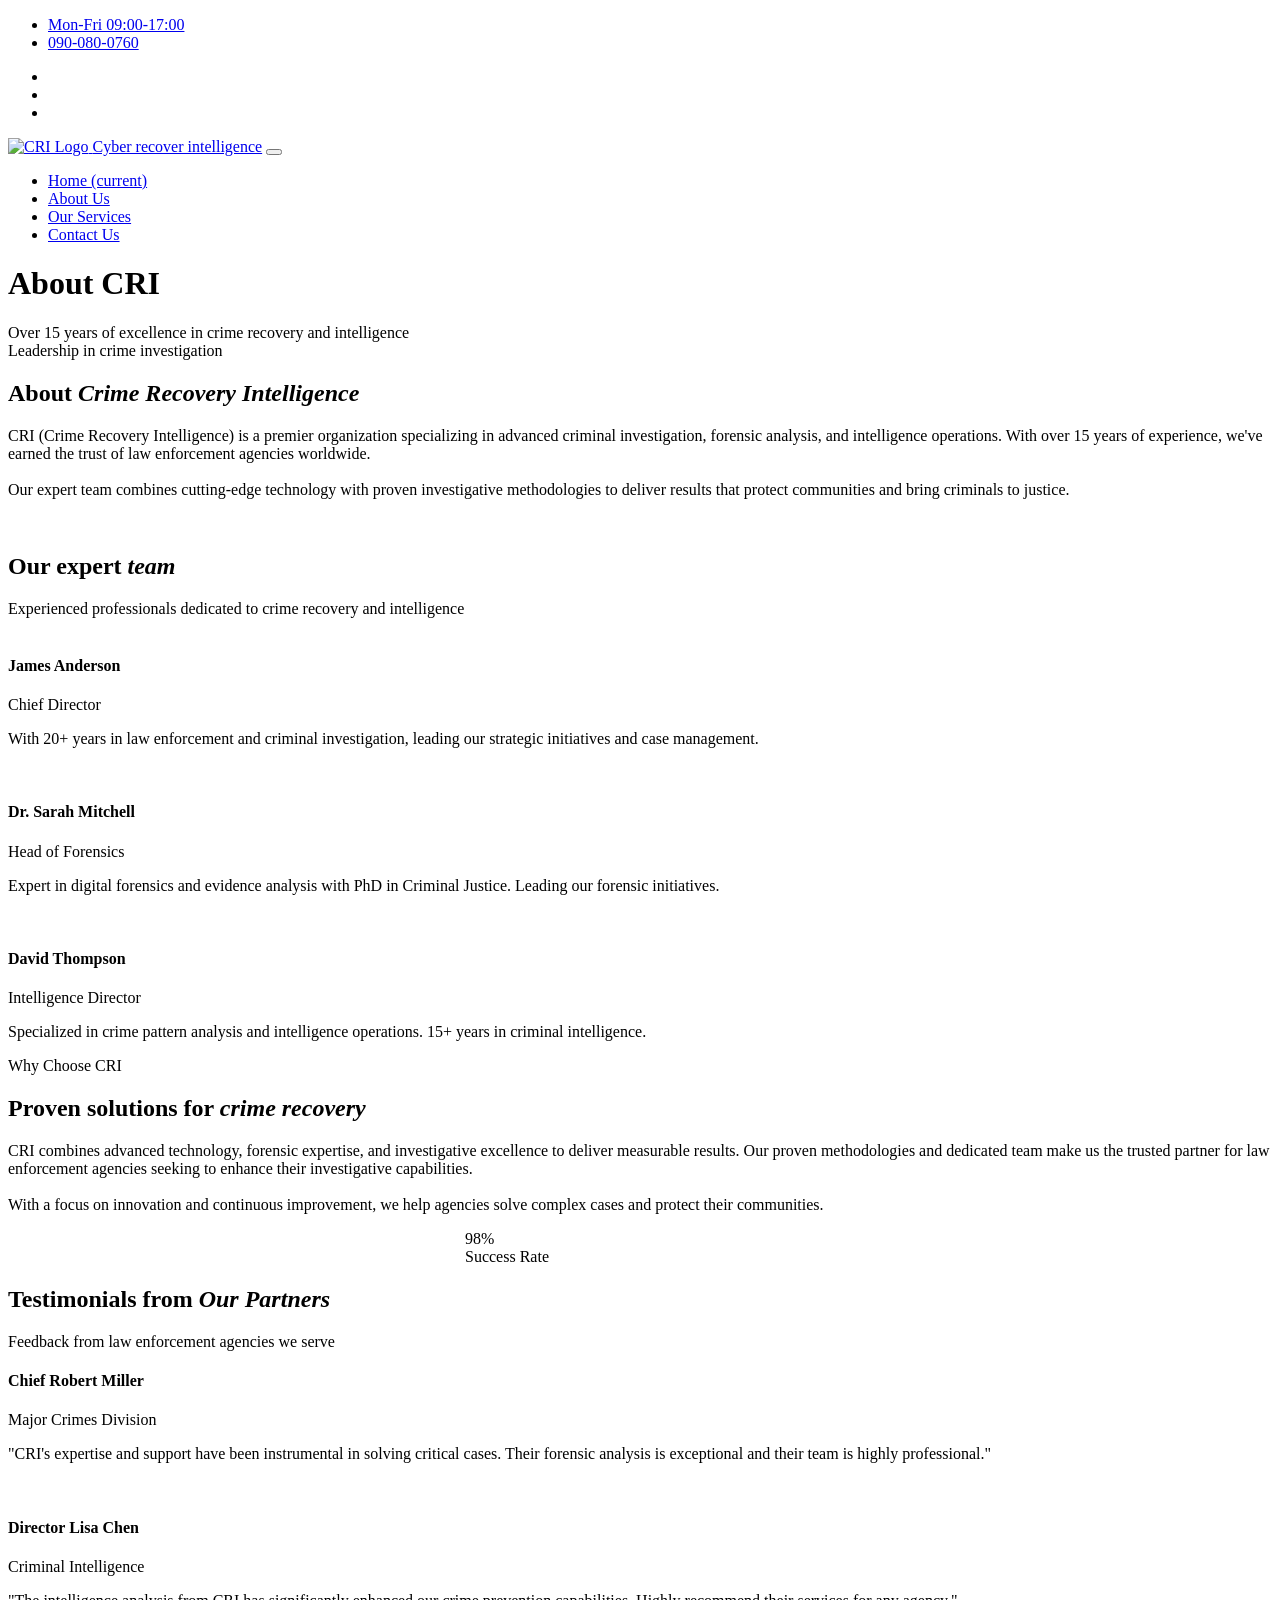
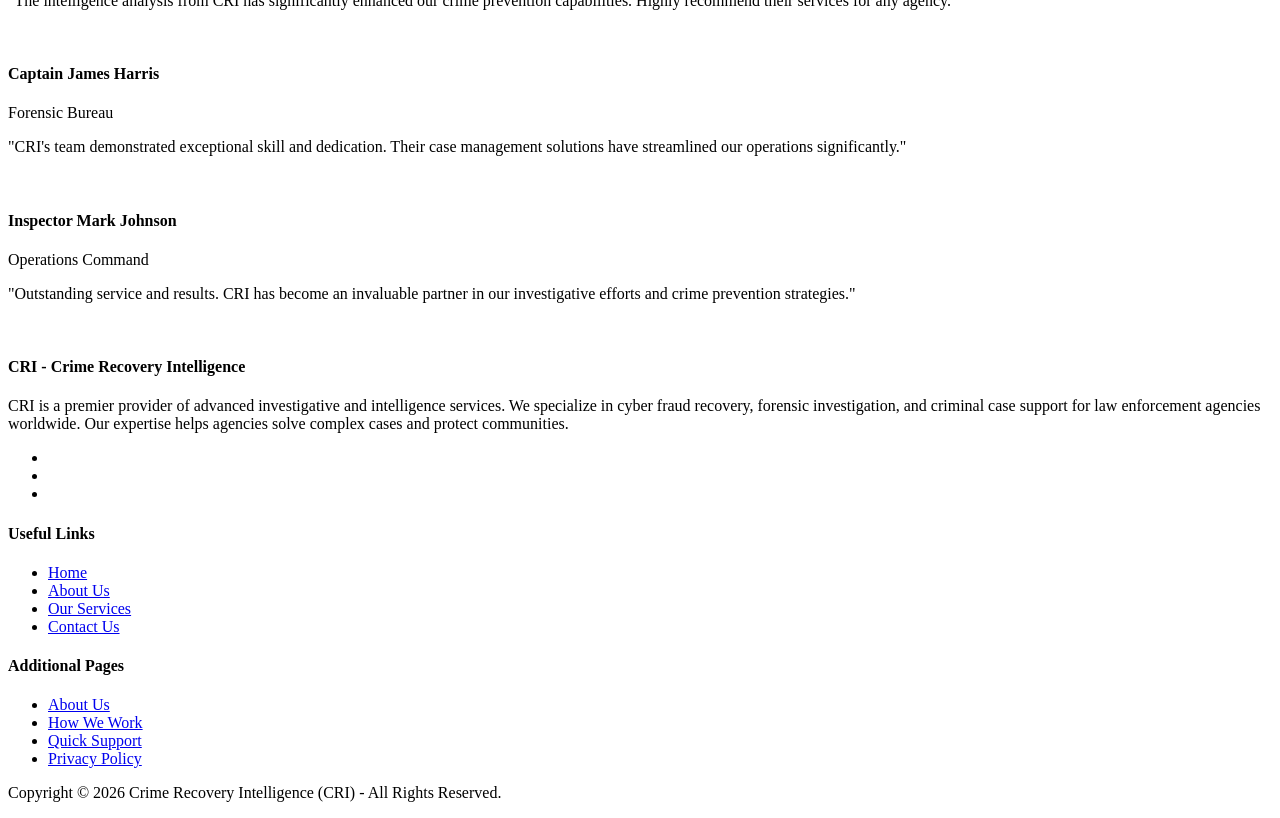
==== about.html @ 2ee02336 "Add files via upload" ====
<!DOCTYPE html>
<html lang="en">

  <head>

    <meta charset="utf-8">
    <meta name="viewport" content="width=device-width, initial-scale=1, shrink-to-fit=no">
    <meta name="description" content="Learn about CRI - Crime Recovery Intelligence and our expertise in criminal investigation.">
    <meta name="author" content="CRI">
    <link href="https://fonts.googleapis.com/css?family=Poppins:100,200,300,400,500,600,700,800,900&display=swap" rel="stylesheet">
    <link rel="icon" type="image/svg+xml" href="assets/images/logo.svg">

    <title>About CRI - Crime Recovery Intelligence</title>

    <!-- Bootstrap core CSS -->
    <link href="vendor/bootstrap/css/bootstrap.min.css" rel="stylesheet">

    <!-- Additional CSS Files -->
    <link rel="stylesheet" href="assets/css/fontawesome.css">
    <link rel="stylesheet" href="assets/css/templatemo-finance-business.css">
    <link rel="stylesheet" href="assets/css/owl.css">
<!--

CRI - Crime Recovery Intelligence
-->
  </head>

  <body>

    <!-- ***** Preloader Start ***** -->
    <div id="preloader">
        <div class="jumper">
            <div></div>
            <div></div>
            <div></div>
        </div>
    </div>  
    <!-- ***** Preloader End ***** -->

    <!-- Header -->
    <div class="sub-header">
      <div class="container">
        <div class="row">
          <div class="col-md-8 col-xs-12">
            <ul class="left-info">
              <li><a href="#"><i class="fa fa-clock-o"></i>Mon-Fri 09:00-17:00</a></li>
              <li><a href="#"><i class="fa fa-phone"></i>090-080-0760</a></li>
            </ul>
          </div>
          <div class="col-md-4">
            <ul class="right-icons">
              <li><a href="#"><i class="fa fa-facebook"></i></a></li>
              <li><a href="#"><i class="fa fa-twitter"></i></a></li>
              <li><a href="#"><i class="fa fa-linkedin"></i></a></li>
              
            </ul>
          </div>
        </div>
      </div>
    </div>
    
    <header class="">
      <nav class="navbar navbar-expand-lg">
        <div class="container">
          <a class="navbar-brand" href="index.html"><img src="assets/images/logo.svg" alt="CRI Logo"> <span>Cyber recover intelligence</span></a>
          <button class="navbar-toggler" type="button" data-toggle="collapse" data-target="#navbarResponsive" aria-controls="navbarResponsive" aria-expanded="false" aria-label="Toggle navigation">
            <span class="navbar-toggler-icon"></span>
          </button>
          <div class="collapse navbar-collapse" id="navbarResponsive">
            <ul class="navbar-nav ml-auto">
              <li class="nav-item">
                <a class="nav-link" href="index.html">Home
                  <span class="sr-only">(current)</span>
                </a>
              </li>
              <li class="nav-item active">
                <a class="nav-link" href="about.html">About Us</a>
              </li>
              <li class="nav-item">
                <a class="nav-link" href="services.html">Our Services</a>
              </li>
              <li class="nav-item">
                <a class="nav-link" href="contact.html">Contact Us</a>
              </li>
              
            </ul>
          </div>
        </div>
      </nav>
    </header>

    <!-- Page Content -->
    <div class="page-heading header-text">
      <div class="container">
        <div class="row">
          <div class="col-md-12">
            <h1>About CRI</h1>
            <span>Over 15 years of excellence in crime recovery and intelligence</span>
          </div>
        </div>
      </div>
    </div>

    <div class="more-info about-info">
      <div class="container">
        <div class="row">
          <div class="col-md-12">
            <div class="more-info-content">
              <div class="row">
                <div class="col-md-6 align-self-center">
                  <div class="right-content">
                    <span>Leadership in crime investigation</span>
                    <h2>About <em>Crime Recovery Intelligence</em></h2>
                    <p>CRI (Crime Recovery Intelligence) is a premier organization specializing in advanced criminal investigation, forensic analysis, and intelligence operations. With over 15 years of experience, we've earned the trust of law enforcement agencies worldwide. 
                    <br><br>Our expert team combines cutting-edge technology with proven investigative methodologies to deliver results that protect communities and bring criminals to justice.</p>
                    </div>
                </div>
                <div class="col-md-6">
                  <div class="left-image">
                    <img src="assets/images/about-image.jpg" alt="">
                  </div>
                </div>
              </div>
            </div>
          </div>
        </div>
      </div>
    </div>

    <div class="team">
      <div class="container">
        <div class="row">
          <div class="col-md-12">
            <div class="section-heading">
              <h2>Our expert <em>team</em></h2>
              <span>Experienced professionals dedicated to crime recovery and intelligence</span>
            </div>
          </div>
          <div class="col-md-4">
            <div class="team-item">
              <img src="assets/images/team_01.jpg" alt="">
              <div class="down-content">
                <h4>James Anderson</h4>
                <span>Chief Director</span>
                <p>With 20+ years in law enforcement and criminal investigation, leading our strategic initiatives and case management.</p>
              </div>
            </div>
          </div>
          <div class="col-md-4">
            <div class="team-item">
              <img src="assets/images/team_02.jpg" alt="">
              <div class="down-content">
                <h4>Dr. Sarah Mitchell</h4>
                <span>Head of Forensics</span>
                <p>Expert in digital forensics and evidence analysis with PhD in Criminal Justice. Leading our forensic initiatives.</p>
              </div>
            </div>
          </div>
          <div class="col-md-4">
            <div class="team-item">
              <img src="assets/images/team_03.jpg" alt="">
              <div class="down-content">
                <h4>David Thompson</h4>
                <span>Intelligence Director</span>
                <p>Specialized in crime pattern analysis and intelligence operations. 15+ years in criminal intelligence.</p>
              </div>
            </div>
          </div>
        </div>
      </div>
    </div>

    <div class="fun-facts">
      <div class="container">
        <div class="row align-items-center">
          <div class="col-md-6">
            <div class="left-content">
              <span>Why Choose CRI</span>
              <h2>Proven solutions for <em>crime recovery</em></h2>
              <p>CRI combines advanced technology, forensic expertise, and investigative excellence to deliver measurable results. Our proven methodologies and dedicated team make us the trusted partner for law enforcement agencies seeking to enhance their investigative capabilities. 
              <br><br>With a focus on innovation and continuous improvement, we help agencies solve complex cases and protect their communities.</p>
            </div>
          </div>
          <div class="col-md-6">
            <div class="count-area-content" style="max-width: 350px; margin: 0 auto;">
              <div class="count-digit">98%</div>
              <div class="count-title">Success Rate</div>
            </div>
          </div>
        </div>
      </div>
    </div>

    <div class="testimonials">
      <div class="container">
        <div class="row">
          <div class="col-md-12">
            <div class="section-heading">
              <h2>Testimonials from <em>Our Partners</em></h2>
              <span>Feedback from law enforcement agencies we serve</span>
            </div>
          </div>
          <div class="col-md-12">
            <div class="owl-testimonials owl-carousel">
              
              <div class="testimonial-item">
                <div class="inner-content">
                  <h4>Chief Robert Miller</h4>
                  <span>Major Crimes Division</span>
                  <p>"CRI's expertise and support have been instrumental in solving critical cases. Their forensic analysis is exceptional and their team is highly professional."</p>
                </div>
                <img src="http://placehold.it/60x60" alt="">
              </div>
              
              <div class="testimonial-item">
                <div class="inner-content">
                  <h4>Director Lisa Chen</h4>
                  <span>Criminal Intelligence</span>
                  <p>"The intelligence analysis from CRI has significantly enhanced our crime prevention capabilities. Highly recommend their services for any agency."</p>
                </div>
                <img src="http://placehold.it/60x60" alt="">
              </div>
              
              <div class="testimonial-item">
                <div class="inner-content">
                  <h4>Captain James Harris</h4>
                  <span>Forensic Bureau</span>
                  <p>"CRI's team demonstrated exceptional skill and dedication. Their case management solutions have streamlined our operations significantly."</p>
                </div>
                <img src="http://placehold.it/60x60" alt="">
              </div>
              
              <div class="testimonial-item">
                <div class="inner-content">
                  <h4>Inspector Mark Johnson</h4>
                  <span>Operations Command</span>
                  <p>"Outstanding service and results. CRI has become an invaluable partner in our investigative efforts and crime prevention strategies."</p>
                </div>
                <img src="http://placehold.it/60x60" alt="">
              </div>
              
            </div>
          </div>
        </div>
      </div>
    </div>

    <!-- Footer Starts Here -->
    <footer>
      <div class="container">
        <div class="row">
          <div class="col-md-3 footer-item">
            <h4>CRI - Crime Recovery Intelligence</h4>
            <p>CRI is a premier provider of advanced investigative and intelligence services. We specialize in cyber fraud recovery, forensic investigation, and criminal case support for law enforcement agencies worldwide. Our expertise helps agencies solve complex cases and protect communities.</p>
            <ul class="social-icons">
              <li><a rel="nofollow" href="https://fb.com" target="_blank"><i class="fa fa-facebook"></i></a></li>
              <li><a href="#"><i class="fa fa-twitter"></i></a></li>
              <li><a href="#"><i class="fa fa-linkedin"></i></a></li>
              
            </ul>
          </div>
          <div class="col-md-3 footer-item">
            <h4>Useful Links</h4>
            <ul class="menu-list">
              <li><a href="index.html">Home</a></li>
              <li><a href="about.html">About Us</a></li>
              <li><a href="services.html">Our Services</a></li>
              <li><a href="contact.html">Contact Us</a></li>
            </ul>
          </div>
          <div class="col-md-3 footer-item">
            <h4>Additional Pages</h4>
            <ul class="menu-list">
              <li><a href="#">About Us</a></li>
              <li><a href="#">How We Work</a></li>
              <li><a href="#">Quick Support</a></li>
              <li><a href="assets/images/privacy%20policy.pdf" target="_blank" rel="noopener">Privacy Policy</a></li>
            </ul>
          </div>
        </div>
      </div>
    </footer>
    
    <div class="sub-footer">
      <div class="container">
        <div class="row">
          <div class="col-md-12">
            <p>Copyright &copy; 2026 Crime Recovery Intelligence (CRI) - All Rights Reserved.</p>
          </div>
        </div>
      </div>
    </div>

    <!-- Bootstrap core JavaScript -->
    <script src="vendor/jquery/jquery.min.js"></script>
    <script src="vendor/bootstrap/js/bootstrap.bundle.min.js"></script>

    <!-- Additional Scripts -->
    <script src="assets/js/custom.js"></script>
    <script src="assets/js/owl.js"></script>
    <script src="assets/js/slick.js"></script>
    <script src="assets/js/accordions.js"></script>

    <script language = "text/Javascript"> 
      cleared[0] = cleared[1] = cleared[2] = 0; //set a cleared flag for each field
      function clearField(t){                   //declaring the array outside of the
      if(! cleared[t.id]){                      // function makes it static and global
          cleared[t.id] = 1;  // you could use true and false, but that's more typing
          t.value='';         // with more chance of typos
          t.style.color='#fff';
          }
      }
    </script>

  </body>
</html>
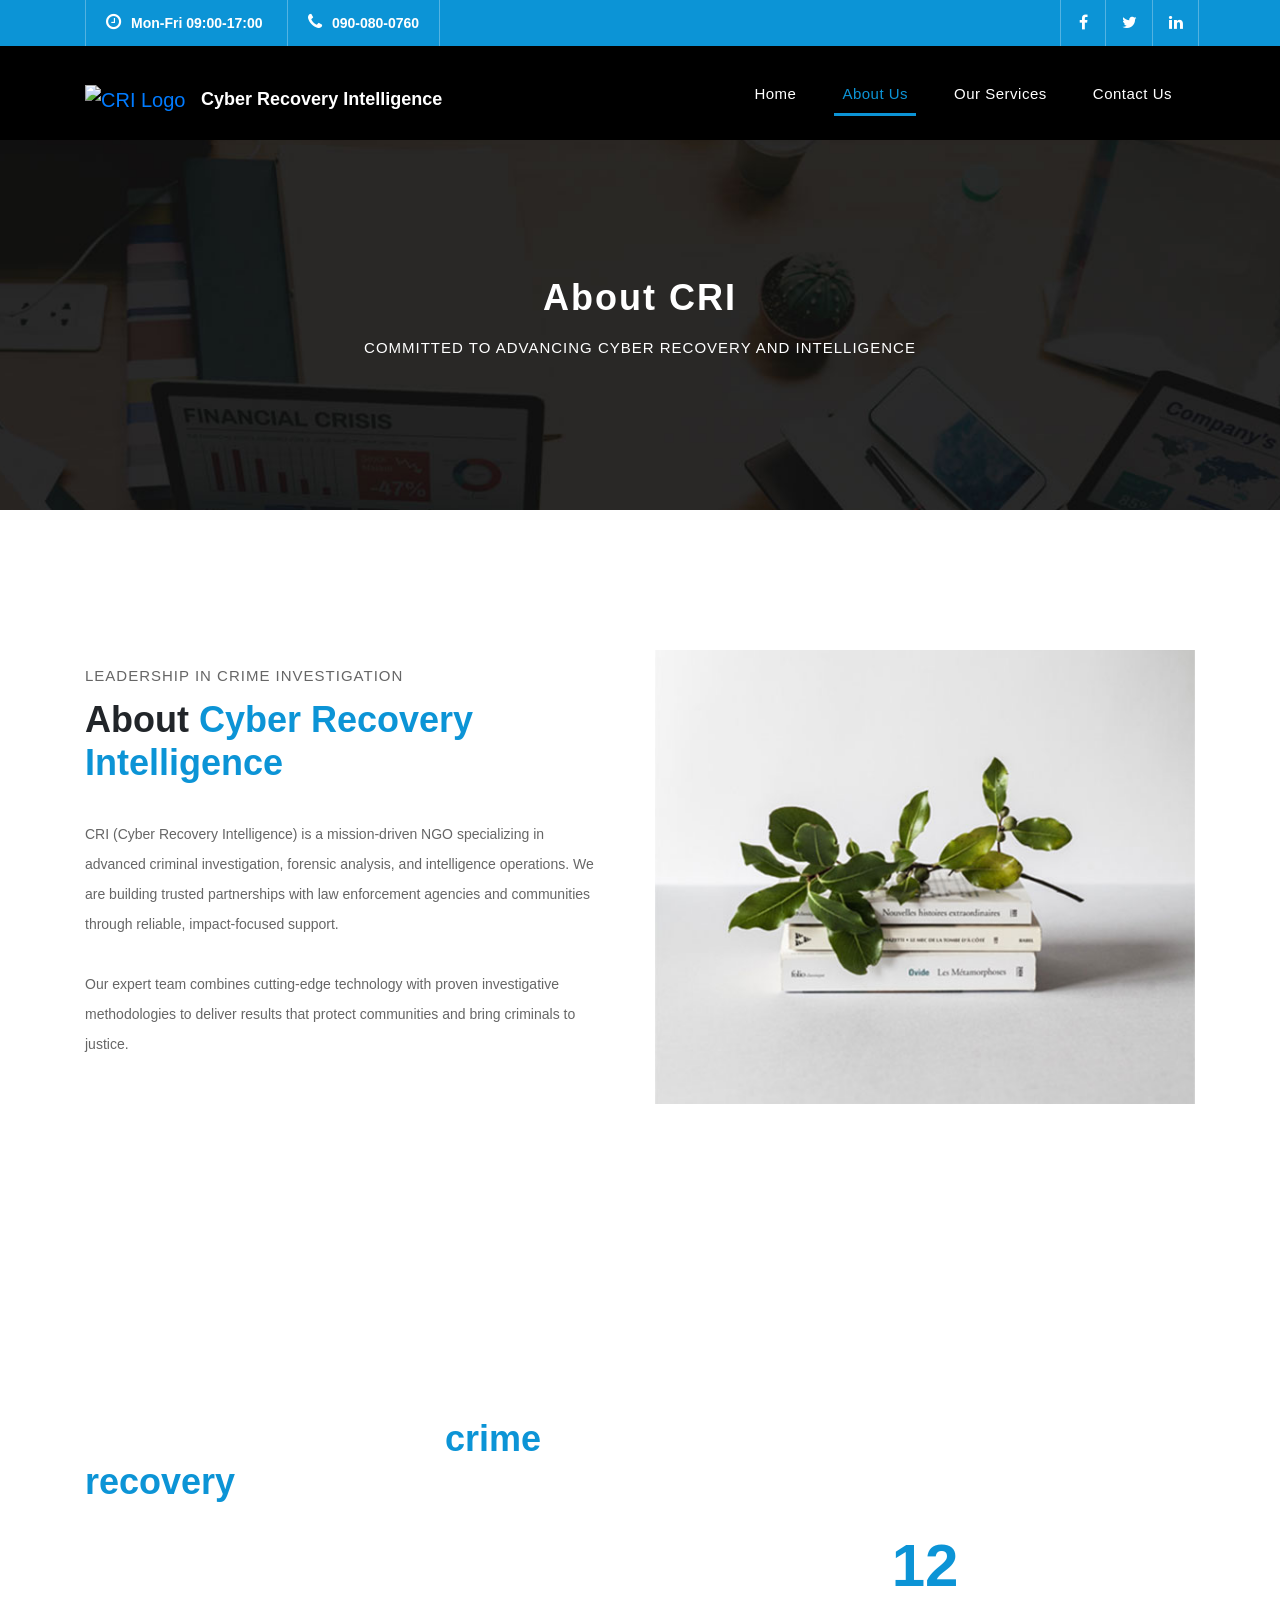
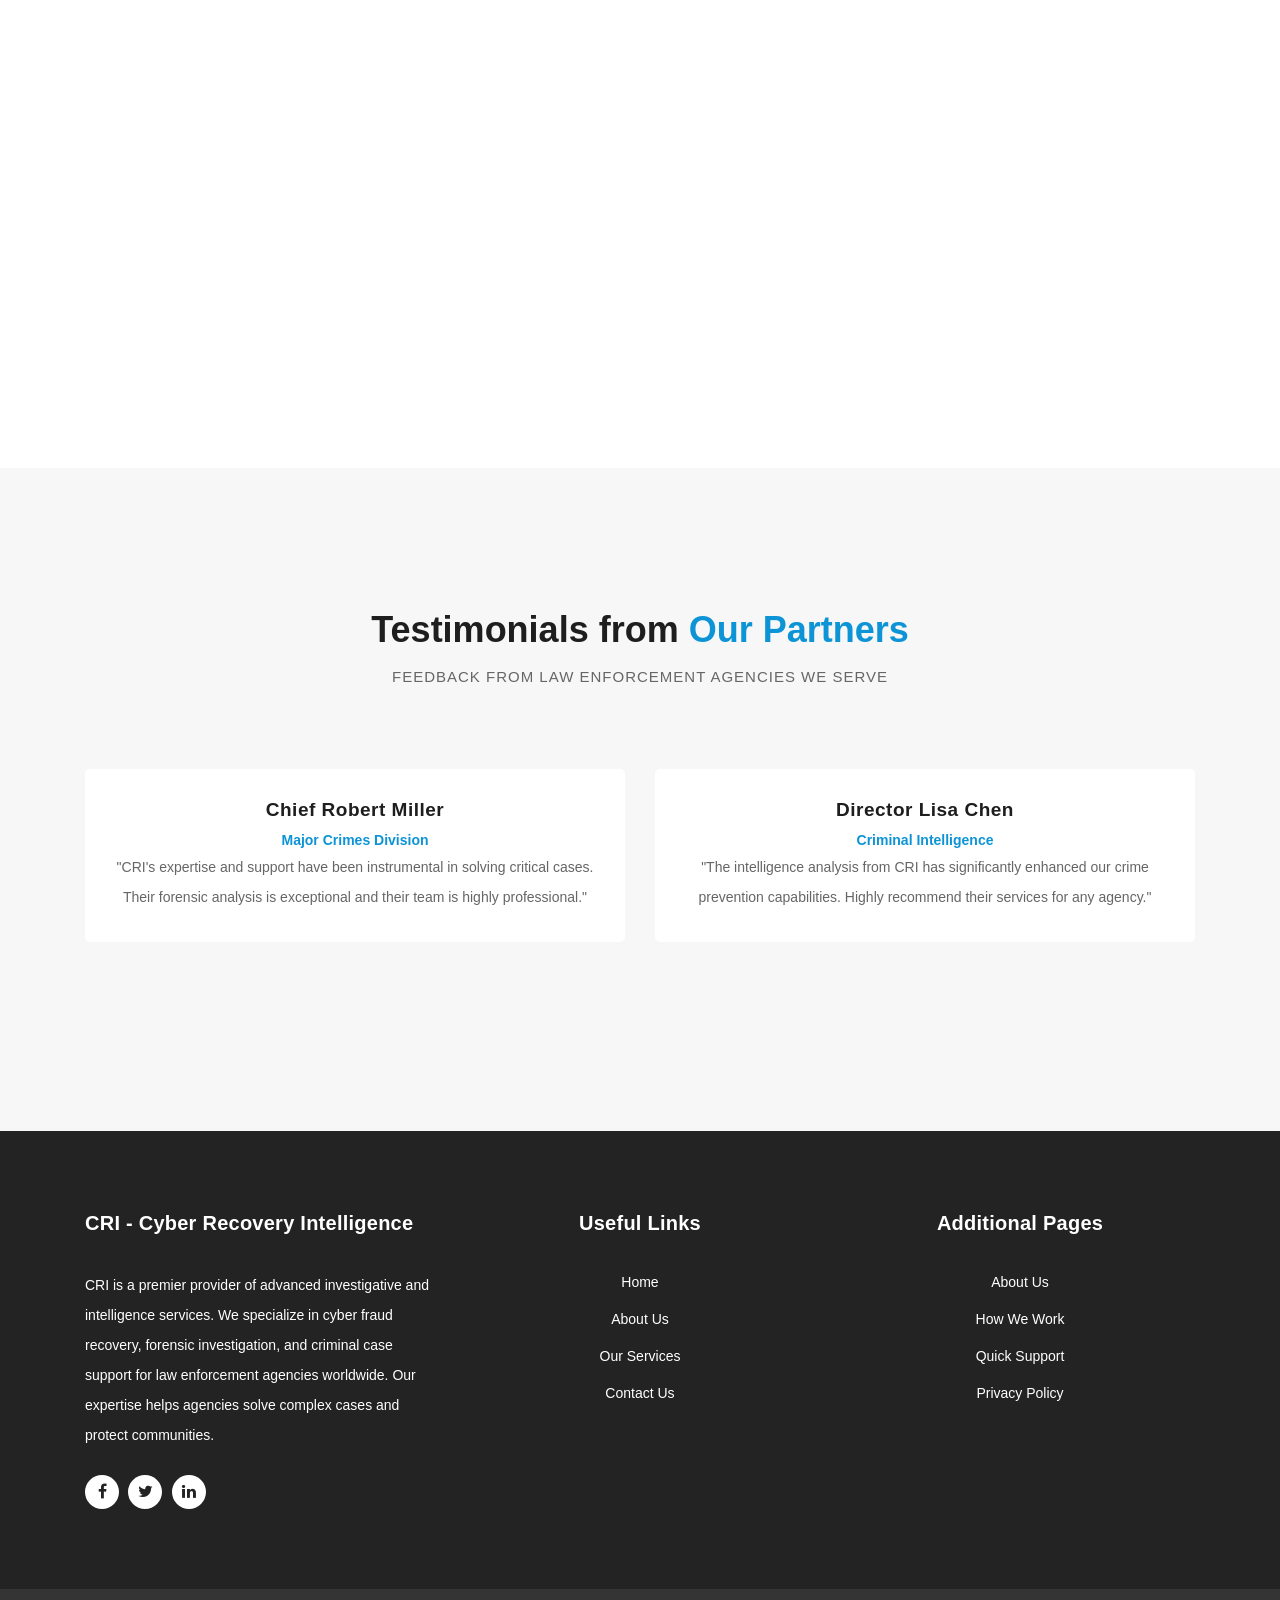
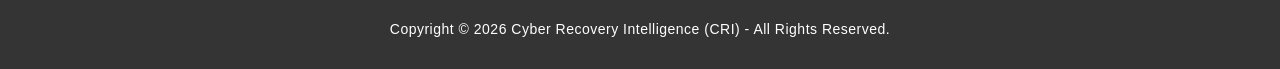
==== commit d3be12db: "Add files via upload" ====
--- a/about.html
+++ b/about.html
@@ -5,12 +5,12 @@
 
     <meta charset="utf-8">
     <meta name="viewport" content="width=device-width, initial-scale=1, shrink-to-fit=no">
-    <meta name="description" content="Learn about CRI - Crime Recovery Intelligence and our expertise in criminal investigation.">
+    <meta name="description" content="Learn about CRI - Cyber Recovery Intelligence and our expertise in criminal investigation.">
     <meta name="author" content="CRI">
     <link href="https://fonts.googleapis.com/css?family=Poppins:100,200,300,400,500,600,700,800,900&display=swap" rel="stylesheet">
-    <link rel="icon" type="image/svg+xml" href="assets/images/logo.svg">
-
-    <title>About CRI - Crime Recovery Intelligence</title>
+    <link rel="icon" type="image/png" href="assets/images/favicon.png">
+
+    <title>About CRI - Cyber Recovery Intelligence</title>
 
     <!-- Bootstrap core CSS -->
     <link href="vendor/bootstrap/css/bootstrap.min.css" rel="stylesheet">
@@ -21,7 +21,7 @@
     <link rel="stylesheet" href="assets/css/owl.css">
 <!--
 
-CRI - Crime Recovery Intelligence
+CRI - Cyber Recovery Intelligence
 -->
   </head>
 
@@ -62,7 +62,7 @@
     <header class="">
       <nav class="navbar navbar-expand-lg">
         <div class="container">
-          <a class="navbar-brand" href="index.html"><img src="assets/images/logo.svg" alt="CRI Logo"> <span>Cyber recover intelligence</span></a>
+          <a class="navbar-brand" href="index.html"><img src="assets/images/logo.png" alt="CRI Logo"> <span>Cyber recovery intelligence</span></a>
           <button class="navbar-toggler" type="button" data-toggle="collapse" data-target="#navbarResponsive" aria-controls="navbarResponsive" aria-expanded="false" aria-label="Toggle navigation">
             <span class="navbar-toggler-icon"></span>
           </button>
@@ -95,7 +95,7 @@
         <div class="row">
           <div class="col-md-12">
             <h1>About CRI</h1>
-            <span>Over 15 years of excellence in crime recovery and intelligence</span>
+            <span>Committed to advancing cyber recovery and intelligence</span>
           </div>
         </div>
       </div>
@@ -110,8 +110,8 @@
                 <div class="col-md-6 align-self-center">
                   <div class="right-content">
                     <span>Leadership in crime investigation</span>
-                    <h2>About <em>Crime Recovery Intelligence</em></h2>
-                    <p>CRI (Crime Recovery Intelligence) is a premier organization specializing in advanced criminal investigation, forensic analysis, and intelligence operations. With over 15 years of experience, we've earned the trust of law enforcement agencies worldwide. 
+                    <h2>About <em>Cyber Recovery Intelligence</em></h2>
+                    <p>CRI (Cyber Recovery Intelligence) is a mission-driven NGO specializing in advanced criminal investigation, forensic analysis, and intelligence operations. We are building trusted partnerships with law enforcement agencies and communities through reliable, impact-focused support.
                     <br><br>Our expert team combines cutting-edge technology with proven investigative methodologies to deliver results that protect communities and bring criminals to justice.</p>
                     </div>
                 </div>
@@ -120,49 +120,6 @@
                     <img src="assets/images/about-image.jpg" alt="">
                   </div>
                 </div>
-              </div>
-            </div>
-          </div>
-        </div>
-      </div>
-    </div>
-
-    <div class="team">
-      <div class="container">
-        <div class="row">
-          <div class="col-md-12">
-            <div class="section-heading">
-              <h2>Our expert <em>team</em></h2>
-              <span>Experienced professionals dedicated to crime recovery and intelligence</span>
-            </div>
-          </div>
-          <div class="col-md-4">
-            <div class="team-item">
-              <img src="assets/images/team_01.jpg" alt="">
-              <div class="down-content">
-                <h4>James Anderson</h4>
-                <span>Chief Director</span>
-                <p>With 20+ years in law enforcement and criminal investigation, leading our strategic initiatives and case management.</p>
-              </div>
-            </div>
-          </div>
-          <div class="col-md-4">
-            <div class="team-item">
-              <img src="assets/images/team_02.jpg" alt="">
-              <div class="down-content">
-                <h4>Dr. Sarah Mitchell</h4>
-                <span>Head of Forensics</span>
-                <p>Expert in digital forensics and evidence analysis with PhD in Criminal Justice. Leading our forensic initiatives.</p>
-              </div>
-            </div>
-          </div>
-          <div class="col-md-4">
-            <div class="team-item">
-              <img src="assets/images/team_03.jpg" alt="">
-              <div class="down-content">
-                <h4>David Thompson</h4>
-                <span>Intelligence Director</span>
-                <p>Specialized in crime pattern analysis and intelligence operations. 15+ years in criminal intelligence.</p>
               </div>
             </div>
           </div>
@@ -250,7 +207,7 @@
       <div class="container">
         <div class="row">
           <div class="col-md-3 footer-item">
-            <h4>CRI - Crime Recovery Intelligence</h4>
+            <h4>CRI - Cyber Recovery Intelligence</h4>
             <p>CRI is a premier provider of advanced investigative and intelligence services. We specialize in cyber fraud recovery, forensic investigation, and criminal case support for law enforcement agencies worldwide. Our expertise helps agencies solve complex cases and protect communities.</p>
             <ul class="social-icons">
               <li><a rel="nofollow" href="https://fb.com" target="_blank"><i class="fa fa-facebook"></i></a></li>
@@ -285,7 +242,7 @@
       <div class="container">
         <div class="row">
           <div class="col-md-12">
-            <p>Copyright &copy; 2026 Crime Recovery Intelligence (CRI) - All Rights Reserved.</p>
+            <p>Copyright &copy; 2026 Cyber Recovery Intelligence (CRI) - All Rights Reserved.</p>
           </div>
         </div>
       </div>
--- a/assets/css/templatemo-finance-business.css
+++ b/assets/css/templatemo-finance-business.css
@@ -0,0 +1,1429 @@
+/* 
+
+TemplateMo - Finance Business
+
+https://templatemo.com/tm-545-finance-business
+
+*/
+
+body {
+  font-family: 'Poppins', sans-serif;
+  overflow-x: hidden;
+  text-rendering: optimizeLegibility;
+  -webkit-font-smoothing: antialiased;
+  -moz-osx-font-smoothing: grayscale;
+}
+p {
+	margin-bottom: 0px;
+	font-size: 14px;
+	color: #666666;
+	line-height: 30px;
+}
+a {
+	text-decoration: none!important;
+}
+ul {
+	padding: 0;
+	margin: 0;
+	list-style: none;
+}
+
+h1,h2,h3,h4,h5,h6 {
+	margin: 0px;
+}
+
+a.filled-button {
+	background-color: #0C94D6;
+	color: #fff;
+	font-size: 13px;
+	text-transform: uppercase;
+	font-weight: 700;
+	padding: 12px 30px;
+	border-radius: 30px;
+	display: inline-block;
+	transition: all 0.3s;
+}
+
+a.filled-button:hover {
+	background-color: #fff;
+	color: #0C94D6;
+}
+
+a.border-button {
+	background-color: transparent;
+	color: #fff;
+	border: 2px solid #fff;
+	font-size: 13px;
+	text-transform: uppercase;
+	font-weight: 700;
+	padding: 10px 28px;
+	border-radius: 30px;
+	display: inline-block;
+	transition: all 0.3s;
+}
+
+a.border-button:hover {
+	background-color: #fff;
+	color: #0C94D6;
+}
+
+.section-heading {
+	text-align: center;
+	margin-bottom: 80px;
+}
+
+.section-heading h2 {
+	font-size: 36px;
+	font-weight: 600;
+	color: #1e1e1e;
+}
+
+.section-heading em {
+	font-style: normal;
+	color: #0C94D6;
+}
+
+.section-heading span {
+	display: block;
+	margin-top: 15px;
+	text-transform: uppercase;
+	font-size: 15px;
+	color: #666;
+	letter-spacing: 1px;
+}
+
+#preloader {
+  overflow: hidden;
+  background: #0C94D6;
+  left: 0;
+  right: 0;
+  top: 0;
+  bottom: 0;
+  position: fixed;
+  z-index: 9999999;
+  color: #fff;
+}
+
+#preloader .jumper {
+  left: 0;
+  top: 0;
+  right: 0;
+  bottom: 0;
+  display: block;
+  position: absolute;
+  margin: auto;
+  width: 50px;
+  height: 50px;
+}
+
+#preloader .jumper > div {
+  background-color: #fff;
+  width: 10px;
+  height: 10px;
+  border-radius: 100%;
+  -webkit-animation-fill-mode: both;
+  animation-fill-mode: both;
+  position: absolute;
+  opacity: 0;
+  width: 50px;
+  height: 50px;
+  -webkit-animation: jumper 1s 0s linear infinite;
+  animation: jumper 1s 0s linear infinite;
+}
+
+#preloader .jumper > div:nth-child(2) {
+  -webkit-animation-delay: 0.33333s;
+  animation-delay: 0.33333s;
+}
+
+#preloader .jumper > div:nth-child(3) {
+  -webkit-animation-delay: 0.66666s;
+  animation-delay: 0.66666s;
+}
+
+@-webkit-keyframes jumper {
+  0% {
+    opacity: 0;
+    -webkit-transform: scale(0);
+    transform: scale(0);
+  }
+  5% {
+    opacity: 1;
+  }
+  100% {
+    -webkit-transform: scale(1);
+    transform: scale(1);
+    opacity: 0;
+  }
+}
+
+@keyframes jumper {
+  0% {
+    opacity: 0;
+    -webkit-transform: scale(0);
+    transform: scale(0);
+  }
+  5% {
+    opacity: 1;
+  }
+  100% {
+    opacity: 0;
+  }
+}
+
+/* Sub Header Style */
+
+.sub-header {
+	background-color: #0C94D6;
+	height: 46px;
+	line-height: 46px;
+}
+
+.sub-header ul li {
+	display: inline-block;
+}
+
+.sub-header ul.left-info li {
+	border-left: 1px solid rgba(250,250,250,0.3);
+	padding: 0px 20px;
+}
+
+.sub-header ul.left-info li:last-child {
+	border-right: 1px solid rgba(250,250,250,0.3);
+}
+
+.sub-header ul.left-info li i {
+	margin-right: 10px;
+	font-size: 18px;
+}
+
+.sub-header ul.left-info li a {
+	color: #fff;
+	font-size: 14px;
+	font-weight: 600;
+}
+
+.sub-header ul.right-icons {
+	float: right;
+}
+
+.sub-header ul.right-icons li {
+	margin-right: -4px;
+	width: 46px;
+	display: inline-block;
+	text-align: center;
+	border-right: 1px solid rgba(250,250,250,0.3);
+}
+
+.sub-header ul.right-icons li:first-child {
+	border-left: 1px solid rgba(250,250,250,0.3);
+}
+
+.sub-header ul.right-icons li a {
+	color: #fff;
+	transition: all 0.3s;
+}
+
+.sub-header ul.right-icons li a:hover {
+	opacity: 0.75;
+}
+
+
+
+/* Header Style */
+header {
+	position: absolute;
+	z-index: 99999;
+	width: 100%;
+	background-color: transparent!important;
+	height: 80px;
+	-webkit-transition: all 0.3s ease-in-out 0s;
+    -moz-transition: all 0.3s ease-in-out 0s;
+    -o-transition: all 0.3s ease-in-out 0s;
+    transition: all 0.3s ease-in-out 0s;
+}
+header .navbar {
+	padding: 20px 0px;
+	background-color: #000000;
+}
+.navbar .navbar-brand img {
+	height: 80px;
+	max-height: 80px;
+}
+.background-header .navbar {
+	padding: 10px 0px;
+}
+.background-header {
+	top: 0;
+	position: fixed;
+	background-color: #000000!important;
+	box-shadow: 0px 1px 10px rgba(0,0,0,0.1);
+}
+.background-header .navbar-brand h2 {
+	color: #ffffff!important;
+}
+.background-header .navbar-nav a.nav-link {
+	color: #ffffff!important;
+}
+.background-header .navbar-nav .nav-link:hover,
+.background-header .navbar-nav .active>.nav-link,
+.background-header .navbar-nav .nav-link.current,
+.background-header .navbar-nav .nav-link.show,
+.background-header .navbar-nav .show>.nav-link {
+	color: #0C94D6!important;
+}
+.navbar .navbar-brand {
+	float: 	left;
+	margin-top: 12px;
+	outline: none;
+}
+
+.navbar .navbar-brand span {
+	color: #ffffff;
+	font-weight: 600;
+	font-size: 18px;
+	margin-left: 10px;
+	text-transform: capitalize;
+}
+
+.navbar .navbar-brand h2 {
+	color: #fff;
+	text-transform: uppercase;
+	font-size: 24px;
+	font-weight: 700;
+	-webkit-transition: all .3s ease 0s;
+    -moz-transition: all .3s ease 0s;
+    -o-transition: all .3s ease 0s;
+    transition: all .3s ease 0s;
+}
+.navbar .navbar-brand h2 em {
+	font-style: normal;
+	font-size: 16px;
+}
+#navbarResponsive {
+	z-index: 999;
+}
+.navbar-collapse {
+	text-align: center;
+}
+.navbar .navbar-nav .nav-item {
+	margin: 0px 15px;
+}
+.navbar .navbar-nav a.nav-link {
+	text-transform: capitalize;
+	font-size: 15px;
+	font-weight: 300;
+	letter-spacing: 0.5px;
+	color: #fff;
+	transition: all 0.5s;
+	margin-top: 5px;
+}
+.navbar .navbar-nav .nav-link:hover,
+.navbar .navbar-nav .active>.nav-link,
+.navbar .navbar-nav .nav-link.current,
+.navbar .navbar-nav .nav-link.show,
+.navbar .navbar-nav .show>.nav-link {
+	color: #0C94D6;
+	border-bottom: 3px solid #0C94D6;
+}
+.navbar .navbar-toggler-icon {
+	background-image: none;
+}
+.navbar .navbar-toggler {
+	border-color: #fff;
+	background-color: #fff;	
+	height: 36px;
+	outline: none;
+	border-radius: 0px;
+	position: absolute;
+	right: 30px;
+	top: 20px;
+}
+.navbar .navbar-toggler-icon:after {
+	content: '\f0c9';
+	color: #0C94D6;
+	font-size: 18px;
+	line-height: 26px;
+	font-family: 'FontAwesome';
+}
+
+
+
+/* Banner Style */
+
+.img-fill{
+  width: 100%;
+  display: block;
+  overflow: hidden;
+  position: relative;
+  text-align: center
+}
+
+.img-fill img {
+  min-height: 100%;
+  min-width: 100%;
+  position: relative;
+  display: inline-block;
+  max-width: none;
+}
+
+*,
+*:before,
+*:after {
+  -webkit-box-sizing: border-box;
+  box-sizing: border-box;
+  -webkit-font-smoothing: antialiased;
+  -moz-osx-font-smoothing: grayscale;
+}
+
+.Grid1k {
+  padding: 0 15px;
+  max-width: 1200px;
+  margin: auto;
+}
+
+.blocks-box,
+.slick-slider {
+  margin: 0;
+  padding: 0!important;
+}
+
+.slick-slide {
+  float: left;
+  padding: 0;
+}
+
+.Modern-Slider .item .img-fill {
+	background-size: cover;
+	background-position: center center;
+	background-repeat: no-repeat;
+	height:95vh;
+}
+
+.Modern-Slider .item-1 .img-fill {
+	background-image: url(../images/slide_01.jpg);
+}
+
+.Modern-Slider .item-2 .img-fill {
+	background-image: url(../images/slide_02.jpg);
+}
+
+.Modern-Slider .item-3 .img-fill {
+	background-image: url(../images/slide_03.jpg);
+}
+
+.Modern-Slider .NextArrow{
+  position:absolute;
+  top:50%;
+  right:30px;
+  border:0 none;
+  background-color: transparent;
+  text-align:center;
+  font-size: 36px;
+  font-family: 'FontAwesome';
+  color:#FFF;
+  z-index:5;
+  outline: none;
+  cursor: pointer;
+}
+
+.Modern-Slider .NextArrow:before{
+  content:'\f105';
+}
+
+.Modern-Slider .PrevArrow {
+  position:absolute;
+  top:50%;
+  left:30px;
+  border:0 none;
+  background-color: transparent;
+  text-align:center;
+  font-size: 36px;
+  font-family: 'FontAwesome';
+  color:#FFF;
+  z-index:5;
+  outline: none;
+  cursor: pointer;
+}
+
+.Modern-Slider .PrevArrow:before{
+  content:'\f104';
+}
+
+ul.slick-dots {
+  display: none!important;
+}
+
+.Modern-Slider .text-content {
+	text-align: left;
+  	width: 75%;
+  	position: absolute;
+  	top: 50%;
+  	left: 50%;
+  	transform: translate(-50%, -50%);
+}
+
+.Modern-Slider .item h6 {
+  margin-bottom: 15px;
+  font-size: 22px;
+  text-transform: uppercase;
+  font-weight: 700;
+  letter-spacing: 1px;
+  color:#0C94D6;
+  animation:fadeOutRight 1s both;
+}
+
+.Modern-Slider .item h4 {
+  margin-bottom: 30px;
+  text-transform: uppercase;
+  font-size: 44px;
+  font-weight: 700;
+  letter-spacing: 2.5px;
+  color:#FFF;
+  overflow:hidden;
+  animation:fadeOutLeft 1s both;
+}
+
+.Modern-Slider .item p {
+	max-width: 570px;
+	color: #fff;
+	font-size: 15px;
+	font-weight: 400;
+	line-height: 30px;
+	margin-bottom: 40px;
+}
+
+.Modern-Slider .item a {
+  margin: 0 5px;
+}
+
+.Modern-Slider .item.slick-active h6{
+  animation:fadeInDown 1s both 1s;
+}
+
+.Modern-Slider .item.slick-active h4{
+  animation:fadeInLeft 1s both 1.5s;
+}
+
+.Modern-Slider .item.slick-active{
+  animation:Slick-FastSwipeIn 1s both;
+}
+
+.Modern-Slider .buttons {
+  position: relative;
+}
+
+.Modern-Slider {background:#000;}
+
+
+/* ==== Slick Slider Css Ruls === */
+.slick-slider{position:relative;display:block;-webkit-user-select:none;-moz-user-select:none;-ms-user-select:none;user-select:none;-webkit-touch-callout:none;-khtml-user-select:none;-ms-touch-action:pan-y;touch-action:pan-y;-webkit-tap-highlight-color:transparent}
+.slick-list{position:relative;display:block;overflow:hidden;margin:0;padding:0}
+.slick-list:focus{outline:none}.slick-list.dragging{cursor:hand}
+.slick-slider .slick-track,.slick-slider .slick-list{-webkit-transform:translate3d(0,0,0);-ms-transform:translate3d(0,0,0);transform:translate3d(0,0,0)}
+.slick-track{position:relative;top:0;left:0;display:block}
+.slick-track:before,.slick-track:after{display:table;content:''}.slick-track:after{clear:both}
+.slick-loading .slick-track{visibility:hidden}
+.slick-slide{display:none;float:left /* If RTL Make This Right */ ;height:100%;min-height:1px}
+.slick-slide.dragging img{pointer-events:none}
+.slick-initialized .slick-slide{display:block}
+.slick-loading .slick-slide{visibility:hidden}
+.slick-vertical .slick-slide{display:block;height:auto;border:1px solid transparent}
+
+
+
+
+/* Request Form */
+
+.request-form {
+	background-color: #0C94D6;
+	padding: 40px 0px;
+	color: #fff;
+}
+
+.request-form h4 {
+	font-size: 22px;
+	font-weight: 600;
+}
+
+.request-form span {
+	font-size: 15px;
+	font-weight: 400;
+	display: inline-block;
+	margin-top: 10px;
+}
+
+.request-form a.border-button {
+	margin-top: 12px;
+	float: right;
+}
+
+
+
+
+/* Services */
+
+.services {
+	margin-top: 140px;
+}
+
+.service-item img {
+	width: 100%;
+	overflow: hidden;
+}
+
+.service-item .down-content {
+	background-color: #f7f7f7;
+	padding: 30px;
+}
+
+.service-item .down-content h4 {
+	font-size: 20px;
+	font-weight: 700;
+	letter-spacing: 0.25px;
+	margin-bottom: 15px;
+}
+
+.service-item .down-content p {
+	margin-bottom: 20px;
+}
+
+
+
+/* Fun Facts */
+
+.fun-facts {
+	margin-top: 140px;
+	background-image: url(../images/fun-facts-bg.jpg);
+	background-position: center center;
+	background-repeat: no-repeat;
+	background-size: cover;
+	background-attachment: fixed;
+	padding: 140px 0px;
+	color: #fff;
+}
+
+.fun-facts span {
+	text-transform: uppercase;
+	font-size: 15px;
+	color: #fff;
+	letter-spacing: 1px;
+	margin-bottom: 10px;
+	display: block;
+}
+
+.fun-facts h2 {
+	font-size: 36px;
+	font-weight: 600;
+	margin-bottom: 35px;
+}
+
+.fun-facts em {
+	font-style: normal;
+	color: #0C94D6;
+}
+
+.fun-facts p {
+	color: #fff;
+	margin-bottom: 40px;
+}
+
+.fun-facts .left-content {
+	margin-right: 45px;
+}
+
+.count-area-content {
+	text-align: center;
+	background-color: rgba(250,250,250,0.1);
+	padding: 25px 30px 35px 30px;
+	margin: 15px 0px;
+}
+
+.count-digit {
+    margin: 5px 0px;
+    color: #0C94D6;
+    font-weight: 700;
+    font-size: 60px;
+}
+.count-title {
+    font-size: 20px;
+    font-weight: 600;
+    color: #fff;
+    letter-spacing: 0.5px;
+}
+
+
+
+/* More Info */
+
+.more-info {
+	margin-top: 140px;
+}
+
+.more-info .left-image img {
+	width: 100%;
+	overflow: hidden;
+}
+
+.more-info .more-info-content {
+	background-color: #f7f7f7;
+}
+
+.about-info .more-info-content {
+	background-color: transparent;
+}
+
+.about-info .right-content {
+	padding: 0px!important;
+	margin-right: 30px;
+}
+
+.more-info .right-content {
+	padding: 45px 45px 45px 30px;
+}
+
+.more-info .right-content span {
+	text-transform: uppercase;
+	font-size: 15px;
+	color: #666;
+	letter-spacing: 1px;
+	margin-bottom: 10px;
+	display: block;
+}
+
+.more-info .right-content h2 {
+	font-size: 36px;
+	font-weight: 600;
+	margin-bottom: 35px;
+}
+
+.more-info .right-content em {
+	font-style: normal;
+	color: #0C94D6;
+}
+
+.more-info .right-content p {
+	margin-bottom: 30px;
+}
+
+
+/* Testimonials Style */
+
+.about-testimonials {
+	margin-top: 0px!important;
+}
+
+.testimonials {
+	margin-top: 140px;
+	background-color: #f7f7f7;
+	padding: 140px 0px;
+}
+.testimonial-item .inner-content {
+	text-align: center;
+	background-color: #fff;	
+	padding: 30px;
+	border-radius: 5px;
+}
+.testimonial-item p {
+	font-size: 14px;
+	font-weight: 400;
+}
+.testimonial-item h4 {
+	font-size: 19px;
+	font-weight: 700;
+	color: #1e1e1e;
+	letter-spacing: 0.5px;
+	margin-bottom: 0px;
+}
+.testimonial-item span {
+	display: inline-block;
+	margin-top: 8px;
+	font-weight: 600;
+	font-size: 14px;
+	color: #0C94D6;
+}
+.testimonial-item img {
+	max-width: 60px;
+	border-radius: 50%;
+	margin: 25px auto 0px auto;
+}
+
+
+
+
+/* Call Back Style */
+
+.callback-services {
+	border-top: 1px solid #eee;
+	padding-top: 140px;
+}
+
+.contact-us {
+	background-color: #f7f7f7;
+	padding: 140px 0px;
+}
+
+.contact-us .contact-form {
+	background-color: transparent!important;
+	padding: 0!important;
+}
+
+.callback-form {
+	margin-top: 140px;
+}
+
+.callback-form .contact-form {
+	background-color: #0C94D6;
+	padding: 60px;
+	border-radius: 5px;
+	text-align: center;
+}
+
+.callback-form .contact-form input {
+	border-radius: 20px;
+	height: 40px;
+	line-height: 40px;
+	display: inline-block;
+	padding: 0px 15px;
+	color: #6a6a6a;
+	font-size: 13px;
+	text-transform: none;
+	box-shadow: none;
+	border: none;
+	margin-bottom: 35px;
+}
+
+.callback-form .contact-form input:focus {
+	outline: none;
+	box-shadow: none;
+	border: none;
+}
+
+.callback-form .contact-form textarea {
+	border-radius: 20px;
+	height: 120px;
+	max-height: 200px;
+	min-height: 120px;
+	display: inline-block;
+	padding: 15px;
+	color: #6a6a6a;
+	font-size: 13px;
+	text-transform: none;
+	box-shadow: none;
+	border: none;
+	margin-bottom: 35px;
+}
+
+.callback-form .contact-form textarea:focus {
+	outline: none;
+	box-shadow: none;
+	border: none;
+}
+
+.callback-form .contact-form ::-webkit-input-placeholder { /* Edge */
+  color: #aaa;
+}
+.callback-form .contact-form :-ms-input-placeholder { /* Internet Explorer 10-11 */
+  color: #aaa;
+}
+.callback-form .contact-form ::placeholder {
+  color: #aaa;
+}
+
+.callback-form .contact-form button.border-button {
+	background-color: #fff;
+	color: #0C94D6;
+	border: 2px solid #fff;
+	font-size: 13px;
+	text-transform: uppercase;
+	font-weight: 700;
+	padding: 10px 28px;
+	border-radius: 30px;
+	display: inline-block;
+	transition: all 0.3s;
+	outline: none;
+	box-shadow: none;
+	text-shadow: none;
+	cursor: pointer;
+}
+
+.callback-form .contact-form button.border-button:hover {
+	background-color: #87CEEB;
+	border-color: #87CEEB;
+	color: #fff;
+}
+
+.callback-form .contact-form button.border-button:focus,
+.callback-form .contact-form button.border-button:active {
+	background-color: #87CEEB;
+	border-color: #87CEEB;
+	color: #fff;
+}
+
+.callback-form .contact-form a.border-button {
+	background-color: #fff;
+	color: #0C94D6;
+	border: 2px solid #fff;
+	font-size: 13px;
+	text-transform: uppercase;
+	font-weight: 700;
+	padding: 10px 28px;
+	border-radius: 30px;
+	display: inline-block;
+	transition: all 0.3s;
+	outline: none;
+	box-shadow: none;
+	text-shadow: none;
+	cursor: pointer;
+}
+
+.callback-form .contact-form a.border-button:hover {
+	background-color: #87CEEB;
+	border-color: #87CEEB;
+	color: #fff;
+}
+
+.callback-form .contact-form a.border-button:focus,
+.callback-form .contact-form a.border-button:active {
+	background-color: #87CEEB;
+	border-color: #87CEEB;
+	color: #fff;
+}
+
+.callback-form .google-form-cta h4 {
+	color: #000;
+	font-size: 28px;
+	font-weight: 700;
+	margin-bottom: 15px;
+}
+
+.callback-form .google-form-cta p {
+	color: #000;
+	font-size: 16px;
+	margin-bottom: 30px;
+}
+
+.contact-us .contact-form button.filled-button {
+	background-color: #0C94D6;
+	color: #fff;
+	border: none;
+	font-size: 13px;
+	text-transform: uppercase;
+	font-weight: 700;
+	padding: 12px 30px;
+	border-radius: 30px;
+	display: inline-block;
+	transition: all 0.3s;
+	outline: none;
+	box-shadow: none;
+	text-shadow: none;
+	cursor: pointer;
+}
+
+.contact-us .contact-form button.filled-button:hover {
+	background-color: #fff;
+	color: #0C94D6;
+}
+
+
+
+/* Partners Style */
+
+.contact-partners {
+	margin-top: -8px!important;
+}
+
+.partners {
+	margin-top: 140px;
+	background-color: #f7f7f7;
+	padding: 60px 0px;
+}
+
+.partners .owl-item {
+	text-align: center;
+	cursor: pointer;
+}
+
+.partners .partner-item img {
+	max-width: 156px;
+	margin: auto;
+}
+
+
+
+/* Footer Style */
+
+footer {
+	background-color: #232323;
+	padding: 80px 0px;
+	color: #fff;
+}
+
+footer .container > .row {
+	display: flex;
+	justify-content: space-between;
+	align-items: flex-start;
+	flex-wrap: wrap;
+}
+
+footer .footer-item {
+	flex: 1 1 300px;
+	max-width: 33.33%;
+	min-width: 220px;
+}
+
+footer .footer-item:nth-child(1) {
+	text-align: left;
+}
+
+footer .footer-item:nth-child(2) {
+	text-align: center;
+}
+
+footer .footer-item:nth-child(3) {
+	text-align: center;
+}
+
+footer h4 {
+	color: #fff;
+	font-size: 20px;
+	font-weight: 600;
+	letter-spacing: 0.25px;
+	margin-bottom: 35px;
+}
+footer p {
+	color: #fff;
+}
+
+footer ul.social-icons {
+	margin-top: 25px;
+}
+
+footer ul.social-icons li {
+	display: inline-block;
+	margin-right: 5px;
+}
+
+footer ul.social-icons li:last-child {
+	margin-right: 0px;
+}
+
+footer ul.social-icons li a {
+	width: 34px;
+	height: 34px;
+	display: inline-block;
+	line-height: 34px;
+	text-align: center;
+	background-color: #fff;
+	color: #232323;
+	border-radius: 50%;
+	transition: all 0.3s;
+}
+
+footer ul.social-icons li a:hover {
+	background-color: #0C94D6;
+}
+
+footer ul.menu-list li {
+	margin-bottom: 13px;
+}
+
+footer ul.menu-list li:last-child {
+	margin-bottom: 0px;
+}
+
+footer ul.menu-list li a {
+	font-size: 14px;
+	color: #fff;
+	transition: all 0.3s;
+}
+
+footer ul.menu-list li a:hover {
+	color: #0C94D6;
+}
+
+footer .contact-form input {
+	border-radius: 20px;
+	height: 40px;
+	line-height: 40px;
+	display: inline-block;
+	padding: 0px 15px;
+	color: #aaa!important;
+	background-color: #343434;
+	font-size: 13px;
+	text-transform: none;
+	box-shadow: none;
+	border: none;
+	margin-bottom: 15px;
+}
+
+footer .contact-form input:focus {
+	outline: none;
+	box-shadow: none;
+	border: none;
+	background-color: #343434;
+}
+
+footer .contact-form textarea {
+	border-radius: 20px;
+	height: 120px;
+	max-height: 200px;
+	min-height: 120px;
+	display: inline-block;
+	padding: 15px;
+	color: #aaa!important;
+	background-color: #343434;
+	font-size: 13px;
+	text-transform: none;
+	box-shadow: none;
+	border: none;
+	margin-bottom: 15px;
+}
+
+footer .contact-form textarea:focus {
+	outline: none;
+	box-shadow: none;
+	border: none;
+	background-color: #343434;
+}
+
+footer .contact-form ::-webkit-input-placeholder { /* Edge */
+  color: #aaa;
+}
+footer .contact-form :-ms-input-placeholder { /* Internet Explorer 10-11 */
+  color: #aaa;
+}
+footer .contact-form ::placeholder {
+  color: #aaa;
+}
+
+footer .contact-form button.filled-button {
+	background-color: transparent;
+	color: #fff;
+	background-color: #0C94D6;
+	border: none;
+	font-size: 13px;
+	text-transform: uppercase;
+	font-weight: 700;
+	padding: 12px 30px;
+	border-radius: 30px;
+	display: inline-block;
+	transition: all 0.3s;
+	outline: none;
+	box-shadow: none;
+	text-shadow: none;
+	cursor: pointer;
+}
+
+footer .contact-form button.filled-button:hover {
+	background-color: #fff;
+	color: #0C94D6;
+}
+
+
+
+/* Sub-footer Style */
+
+.sub-footer {
+	background-color: #343434;
+	text-align: center;
+	padding: 25px 0px;
+}
+
+.sub-footer p {
+	color: #fff;
+	font-weight: 300;
+	letter-spacing: 0.5px;
+}
+
+.sub-footer a {
+	color: #fff;
+}
+
+
+.page-heading {
+	text-align: center;
+	background-image: url(../images/page-heading-bg.jpg);
+	background-position: center center;
+	background-repeat: no-repeat;
+	background-size: cover;
+	padding: 230px 0px 150px 0px;
+	color: #fff;
+}
+
+.page-heading h1 {
+	text-transform: capitalize;
+	font-size: 36px;
+	font-weight: 700;
+	letter-spacing: 2px;
+	margin-bottom: 18px;
+}
+
+.page-heading span {
+	font-size: 15px;
+	text-transform: uppercase;
+	letter-spacing: 1px;
+	color: #fff;
+	display: block;
+}
+
+
+/* team */
+
+.team {
+	background-color: #f7f7f7;
+	margin-top: 140px;
+	margin-bottom: -140px;
+	padding: 120px 0px;
+}
+
+.team-item img {
+	width: 100%;
+	overflow: hidden;
+}
+
+.team-item .down-content {
+	background-color: #fff;
+	padding: 30px;
+}
+
+.team-item .down-content h4 {
+	font-size: 20px;
+	font-weight: 700;
+	letter-spacing: 0.25px;
+	margin-bottom: 10px;
+}
+
+.team-item .down-content span {
+	color: #0C94D6;
+	font-weight: 600;
+	font-size: 14px;
+	display: block;
+	margin-bottom: 15px;
+}
+
+.team-item .down-content p {
+	margin-bottom: 20px;
+}
+
+
+/* Single Service */
+
+.single-services {
+	margin-top: 140px;
+}
+
+#tabs ul {
+  margin: 0;
+  padding: 0;
+}
+#tabs ul li {
+  margin-bottom: 10px;
+  display: inline-block;
+  width: 100%;
+}
+#tabs ul li:last-child {
+  margin-bottom: 0px;
+}
+#tabs ul li a {
+	text-transform: capitalize;
+	width: 100%;
+	padding: 30px 30px;
+	display: inline-block;
+	background-color: #0C94D6;
+  	font-size: 20px;
+  	color: #121212;
+  	letter-spacing: 0.5px;
+  	font-weight: 700;
+  	transition: all 0.3s;
+}
+#tabs ul li a i {
+	float: right;
+	margin-top: 5px;
+}
+#tabs ul .ui-tabs-active span {
+  background: #faf5b2;
+  border: #faf5b2;
+  line-height: 90px;
+  border-bottom: none;
+}
+#tabs ul .ui-tabs-active a {
+  color: #fff;
+}
+#tabs ul .ui-tabs-active span {
+  color: #1e1e1e;
+}
+.tabs-content {
+	margin-left: 30px;
+  text-align: left;
+  display: inline-block;
+  transition: all 0.3s;
+}
+.tabs-content img {
+	max-width: 100%;
+	overflow: hidden;
+}
+.tabs-content h4 {
+	font-size: 20px;
+	font-weight: 700;
+	letter-spacing: 0.25px;
+	margin-bottom: 15px;
+	margin-top: 30px;
+}
+.tabs-content p {
+  font-size: 14px;
+  color: #7a7a7a;
+  margin-bottom: 0px;
+}
+
+
+
+/* Contact Information */
+
+.contact-information {
+	margin-top: 140px;
+}
+
+.contact-information .contact-item {
+	padding: 60px 30px;
+	background-color: #f7f7f7;
+	text-align: center;
+}
+
+.contact-information .contact-item i {
+	color: #0C94D6;
+	font-size: 48px;
+	margin-bottom: 40px;
+}
+
+.contact-information .contact-item h4 {
+	font-size: 20px;
+	font-weight: 700;
+	letter-spacing: 0.25px;
+	margin-bottom: 15px;
+}
+
+.contact-information .contact-item p {
+	margin-bottom: 20px;
+}
+
+.contact-information .contact-item a {
+	font-weight: 600;
+	color: #0C94D6;
+	font-size: 15px;
+}
+
+
+
+
+/* Responsive Style */
+@media (max-width: 768px) {
+	.sub-header {
+		display: none;
+	}
+	.Modern-Slider .item h6 {
+	  margin-bottom: 15px;
+	  font-size: 18px;
+	}
+	.Modern-Slider .item h4 {
+	  margin-bottom: 25px;
+	  font-size: 28px;
+	  line-height: 36px;
+	  letter-spacing: 1px;
+	}
+	.Modern-Slider .item p {
+		max-width: 570px;
+		line-height: 25px;
+		margin-bottom: 30px;
+	}
+	.Modern-Slider .NextArrow{
+	  right:5px;
+	}
+	.Modern-Slider .PrevArrow {
+	  left:5px;
+	}
+	.request-form {
+		text-align: center;
+	}
+	.request-form a.border-button {
+		float: none;
+		margin-top: 30px;
+	}
+	.services .service-item {
+		margin-bottom: 30px;
+	}
+	.fun-facts .left-content {
+		margin-right: 0px;
+		margin-bottom: 30px;
+	}
+	.more-info .right-content  {
+		padding: 30px;
+	}
+	footer {
+		padding: 80px 0px 20px 0px;
+	}
+	footer .footer-item {
+		border-bottom: 1px solid #343434;
+		margin-bottom: 30px;
+		padding-bottom: 30px;
+	}
+	footer .last-item {
+		border-bottom: none;
+	}
+	.about-info .right-content {
+		margin-right: 0px;
+		margin-bottom: 30px;
+	}
+	.team .team-item {
+		margin-bottom: 30px;
+	}
+	.tabs-content {
+		margin-left: 0px;
+		margin-top: 30px;
+	}
+	.contact-item {
+		margin-bottom: 30px;
+	}
+}
+
+@media (max-width: 992px) {
+	.navbar .navbar-brand {
+		position: absolute;
+		left: 30px;
+		top: 10px;
+	}
+	.navbar .navbar-brand {
+		width: auto;
+	}
+	.navbar:after {
+		display: none;
+	}
+	#navbarResponsive {
+	    z-index: 99999;
+	    position: absolute;
+	    top: 80px;
+	    left: 0;
+	    width: 100%;
+	    text-align: center;
+	    background-color: #fff;
+	    box-shadow: 0px 10px 10px rgba(0,0,0,0.1);
+	}
+	.navbar .navbar-nav .nav-item {
+		border-bottom: 1px solid #eee;
+	}
+	.navbar .navbar-nav .nav-item:last-child {
+		border-bottom: none;
+	}
+	.navbar .navbar-nav a.nav-link {
+		padding: 15px 0px;
+		color: #1e1e1e!important;
+	}
+	.navbar .navbar-nav .nav-link:hover,
+	.navbar .navbar-nav .active>.nav-link,
+	.navbar .navbar-nav .nav-link.current,
+	.navbar .navbar-nav .nav-link.show,
+	.navbar .navbar-nav .show>.nav-link {
+		color: #0C94D6!important;
+		border-bottom: none!important;
+	}
+}
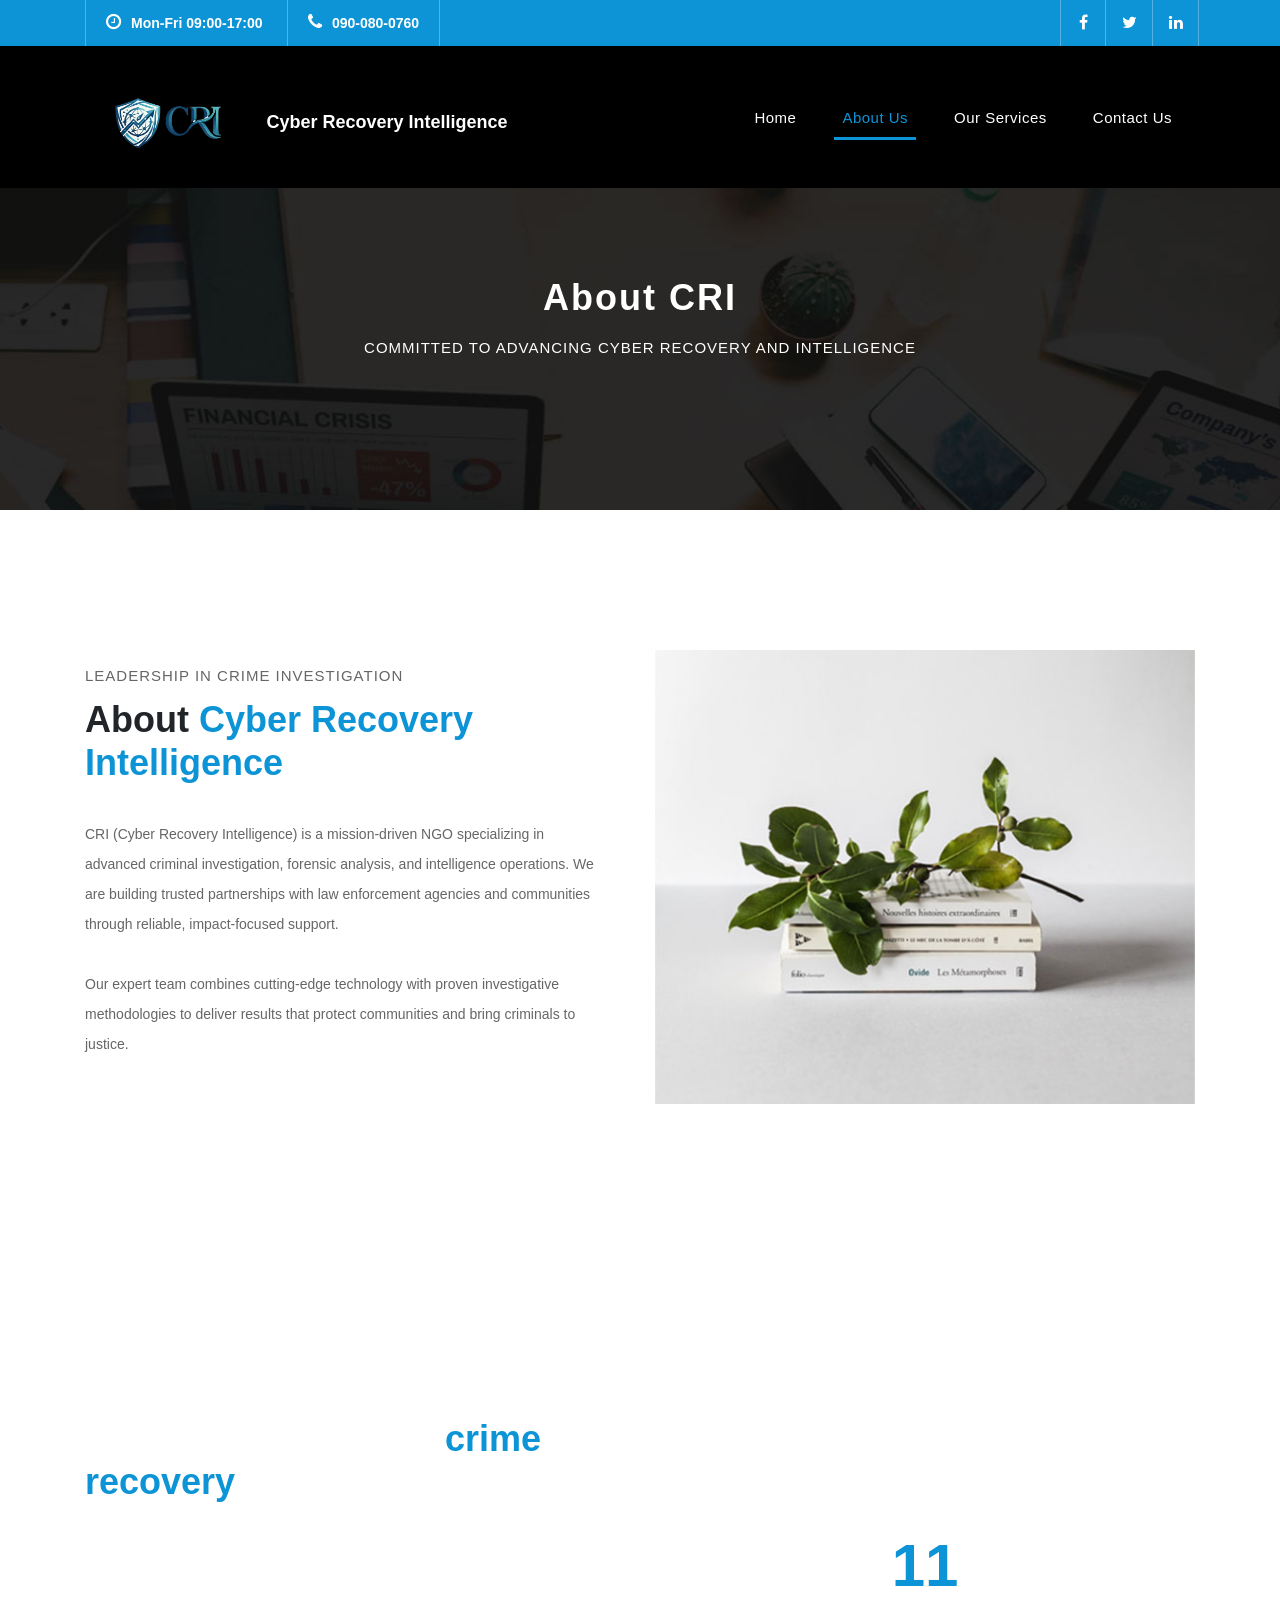
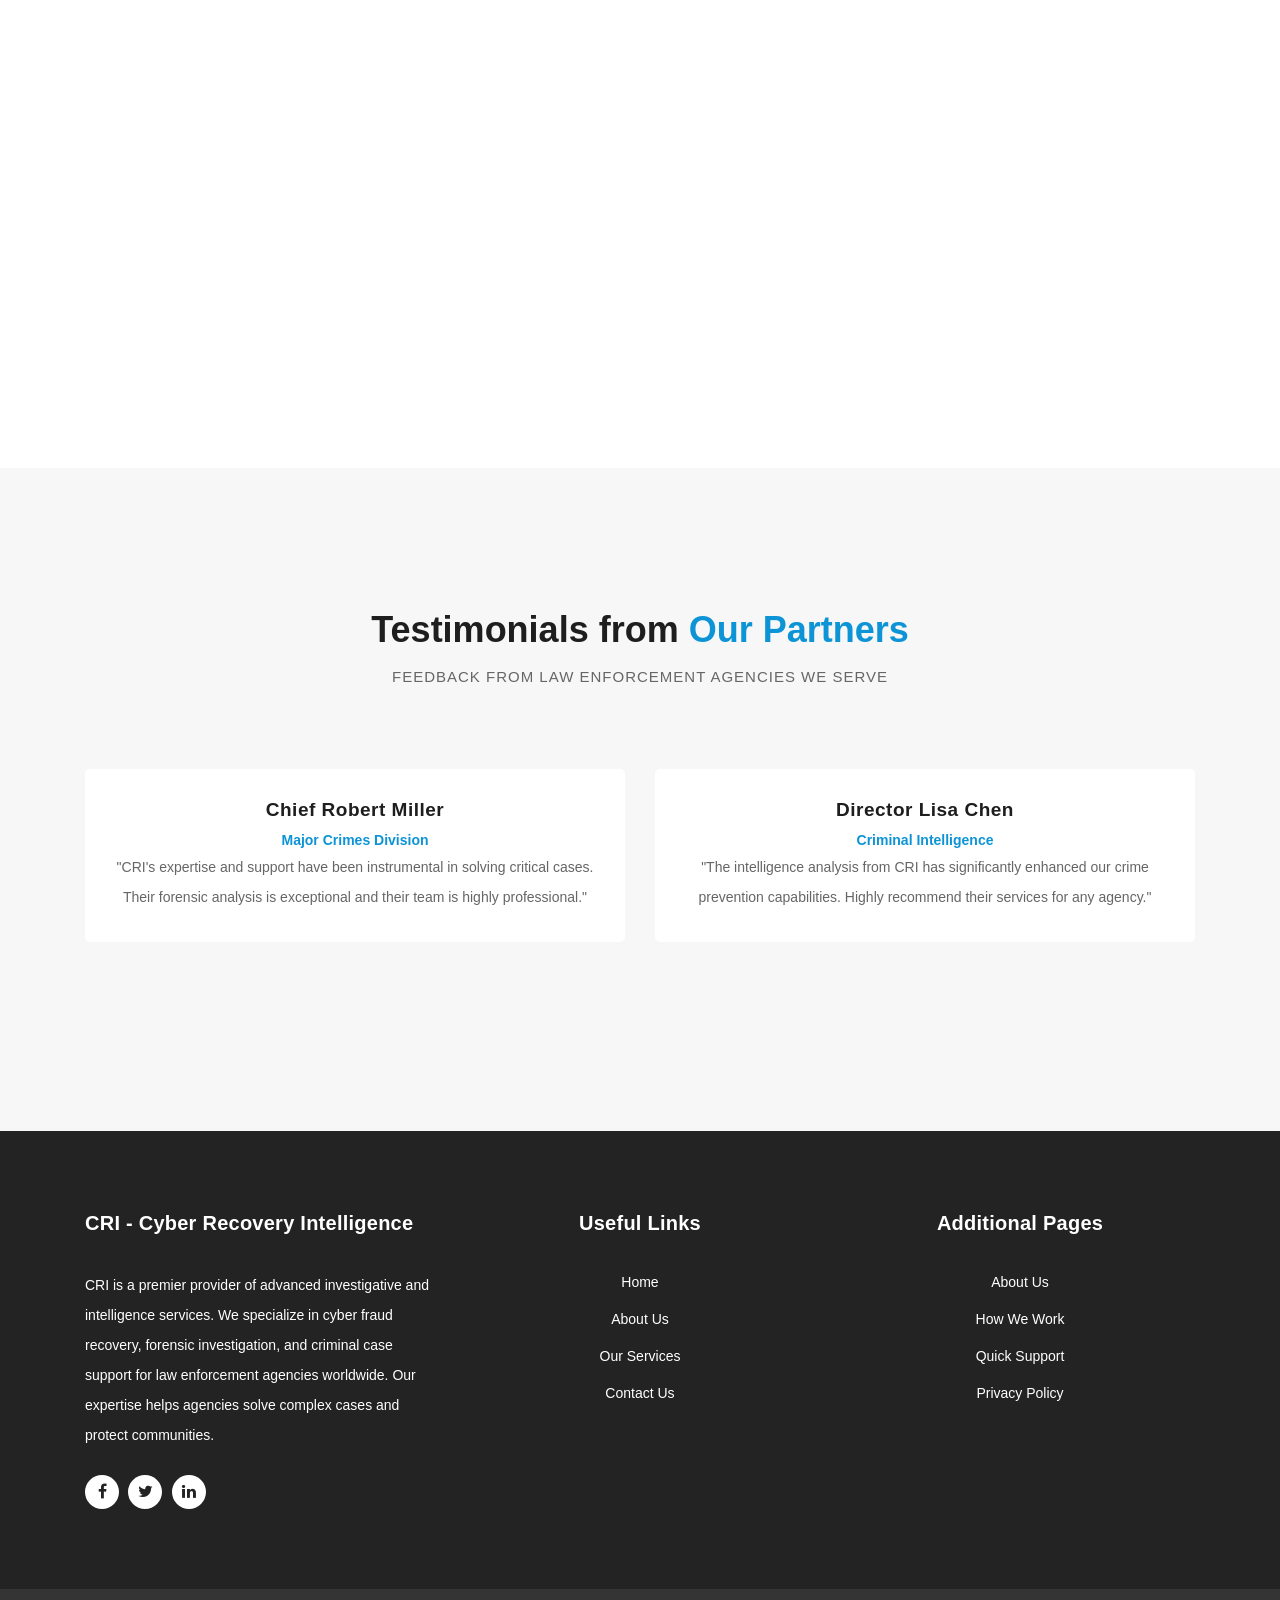
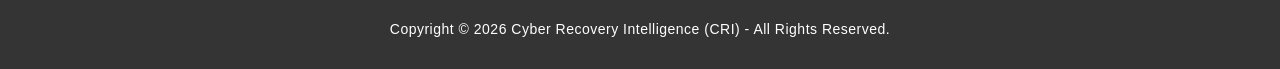
==== commit f758581e: "Add files via upload" ====
--- a/about.html
+++ b/about.html
@@ -41,7 +41,7 @@
     <div class="sub-header">
       <div class="container">
         <div class="row">
-          <div class="col-md-8 col-xs-12">
+          <div class="col-md-8 col-12">
             <ul class="left-info">
               <li><a href="#"><i class="fa fa-clock-o"></i>Mon-Fri 09:00-17:00</a></li>
               <li><a href="#"><i class="fa fa-phone"></i>090-080-0760</a></li>
--- a/assets/css/templatemo-finance-business.css
+++ b/assets/css/templatemo-finance-business.css
@@ -1321,20 +1321,26 @@
 	.sub-header {
 		display: none;
 	}
+	.Modern-Slider .item .img-fill {
+		height: 70vh;
+	}
+	.Modern-Slider .text-content {
+		width: 88%;
+	}
 	.Modern-Slider .item h6 {
-	  margin-bottom: 15px;
-	  font-size: 18px;
+	  margin-bottom: 10px;
+	  font-size: 14px;
 	}
 	.Modern-Slider .item h4 {
-	  margin-bottom: 25px;
-	  font-size: 28px;
-	  line-height: 36px;
-	  letter-spacing: 1px;
+	  margin-bottom: 18px;
+	  font-size: 26px;
+	  line-height: 34px;
+	  letter-spacing: 0.5px;
 	}
 	.Modern-Slider .item p {
-		max-width: 570px;
-		line-height: 25px;
-		margin-bottom: 30px;
+		font-size: 13px;
+		line-height: 22px;
+		margin-bottom: 22px;
 	}
 	.Modern-Slider .NextArrow{
 	  right:5px;
@@ -1342,27 +1348,89 @@
 	.Modern-Slider .PrevArrow {
 	  left:5px;
 	}
+	header {
+		height: 72px;
+	}
+	.navbar .navbar-brand {
+		margin-top: 4px;
+	}
+	.navbar .navbar-brand img {
+		height: 50px;
+		max-height: 50px;
+	}
+	.navbar .navbar-brand span {
+		font-size: 14px;
+	}
+	.navbar .navbar-toggler {
+		top: 14px;
+	}
+	#navbarResponsive {
+		top: 72px;
+	}
 	.request-form {
 		text-align: center;
 	}
+	.request-form h4 {
+		font-size: 18px;
+	}
 	.request-form a.border-button {
 		float: none;
-		margin-top: 30px;
+		margin-top: 20px;
+	}
+	.services {
+		margin-top: 60px;
+	}
+	.section-heading {
+		margin-bottom: 40px;
 	}
 	.services .service-item {
 		margin-bottom: 30px;
+	}
+	.fun-facts {
+		margin-top: 60px;
+		padding: 70px 0px;
+		background-attachment: scroll;
+	}
+	.fun-facts h2 {
+		font-size: 26px;
 	}
 	.fun-facts .left-content {
 		margin-right: 0px;
 		margin-bottom: 30px;
 	}
+	.count-area-content {
+		max-width: 100% !important;
+	}
+	.more-info {
+		margin-top: 60px;
+	}
 	.more-info .right-content  {
 		padding: 30px;
 	}
+	.more-info .right-content h2 {
+		font-size: 26px;
+		margin-bottom: 20px;
+	}
+	.testimonials {
+		margin-top: 60px;
+		padding: 60px 0px;
+	}
+	.callback-form {
+		margin-top: 60px;
+	}
+	.callback-form .contact-form {
+		padding: 30px 20px;
+	}
+	.callback-form .google-form-cta h4 {
+		font-size: 22px;
+	}
 	footer {
-		padding: 80px 0px 20px 0px;
+		padding: 60px 0px 20px 0px;
 	}
 	footer .footer-item {
+		flex: 1 1 100%;
+		max-width: 100%;
+		text-align: left !important;
 		border-bottom: 1px solid #343434;
 		margin-bottom: 30px;
 		padding-bottom: 30px;
@@ -1383,6 +1451,44 @@
 	}
 	.contact-item {
 		margin-bottom: 30px;
+	}
+}
+
+@media (max-width: 480px) {
+	.Modern-Slider .item .img-fill {
+		height: 60vh;
+	}
+	.Modern-Slider .text-content {
+		width: 92%;
+	}
+	.Modern-Slider .item h6 {
+		font-size: 12px;
+		margin-bottom: 8px;
+	}
+	.Modern-Slider .item h4 {
+		font-size: 20px;
+		line-height: 28px;
+		margin-bottom: 12px;
+	}
+	.Modern-Slider .item p {
+		font-size: 12px;
+		line-height: 20px;
+		margin-bottom: 18px;
+	}
+	.section-heading h2 {
+		font-size: 24px;
+	}
+	.fun-facts h2 {
+		font-size: 22px;
+	}
+	.more-info .right-content h2 {
+		font-size: 22px;
+	}
+	.callback-form .contact-form {
+		padding: 25px 15px;
+	}
+	.callback-form .google-form-cta h4 {
+		font-size: 19px;
 	}
 }
 
